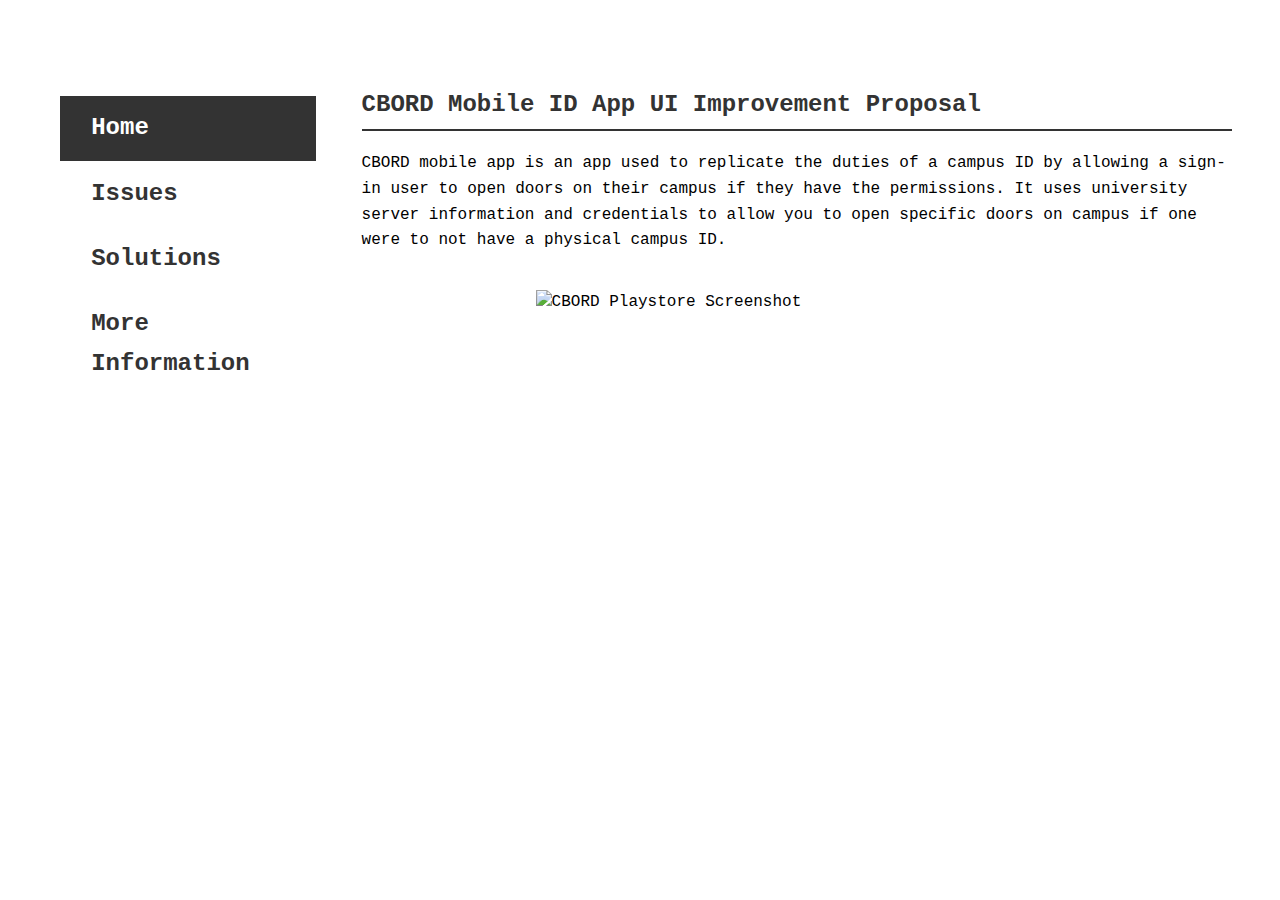
==== Project_2/index.html @ 792683b0 "edit styling and structure" ====
<!DOCTYPE html>
<html lang="en">
<head>
    <meta charset="UTF-8">
    <meta name="viewport" content="width=device-width, initial-scale=1.0">
    <title>Home - CBORD Mobile ID App UI Improvement Proposal</title>
    <link rel="stylesheet" type="text/css" media="screen" href="screen.css">
</head>
<body>

<div class="sidebar">
    <p><a class="active" href="index.html">Home</a></p>
    <p><a href="pages/1-issues.html">Issues</a></p>
    <p><a href="pages/2-solutions.html">Solutions</a></p>
    <p><a href="pages/3-more-info.html">More Information</a></p>
</div>

<main class="right-side">

    <section>
        <h1>CBORD Mobile ID App UI Improvement Proposal</h1>
        <p>CBORD mobile app is an app used to replicate the duties of a campus ID by allowing a sign-in user to open doors on their campus if they have the permissions. It uses university server information and credentials to allow you to open specific doors on campus if one were to not have a physical campus ID.</p>
        <p><img src="CBORDPlaystore.jpg" alt="CBORD Playstore Screenshot"></p>
    </section>

</main>

</body>
</html>
---- Project_2/screen.css ----
body {
font-family: "Courier New", Courier, monospace;
line-height: 1.6;
margin: 20px;
padding-bottom: 50px;
padding-top: 50px;
padding-left: 40px;
padding-right: 40px;
}

h1, h2, h3 {
color: #333;
}

section {
margin-bottom: 30px;
}

h1 {
border-bottom: 2px solid #333;
padding-bottom: 5px;
margin-bottom: 20px;
font-size: 150%;
}

h2{
font-size: 120%;
}

img{
display: block;
margin-left: auto;
margin-right: auto;
padding: 20px; 
width:60%;
max-width: 100%;
height: auto;
}

.toobig{
width:25%;
}

div.sidebar {
margin: 0;
margin-top: 2%;
margin-left: 0;
padding: 0;
width: 20%;
background-color: white;
position: fixed;
height: 90%;
overflow: auto;
overflow-x: hidden;
}

main.right-side {
width: 75%;
margin-left: 26%;
margin-right: 0;
padding-bottom: 150px;
padding-left: 0px;
padding-right: 0px;
}

div.sidebar > p {
margin: 0;
/* padding: 0; */
}

div.sidebar a {
height: auto;
margin-left: -20px;
margin-right: -20px;
display: flex;
align-items: center;
color:  #333;
padding-top: 5%;
padding-bottom: 5%;
padding-left: 20%;
padding-right: 10%;
text-decoration: none;
font-size: 150%;
line-height: 165%;
}

div.sidebar a.active {
background-color: #333;
color: white;
}

div.sidebar a:hover:not(.active) {
background-color: lightgrey;
color: #333;
}

a {
color: #333;
font-weight: 600;
text-decoration: none;
}

div.sidebar a.back {
height: 10%;
background-color: grey;
color: white;
}

div.sidebar a.back:hover {
background-color: rgb(84, 84, 84);
color: lightgrey;
}

/* a:hover,
a:active,
a:focus {
color: white;
} */
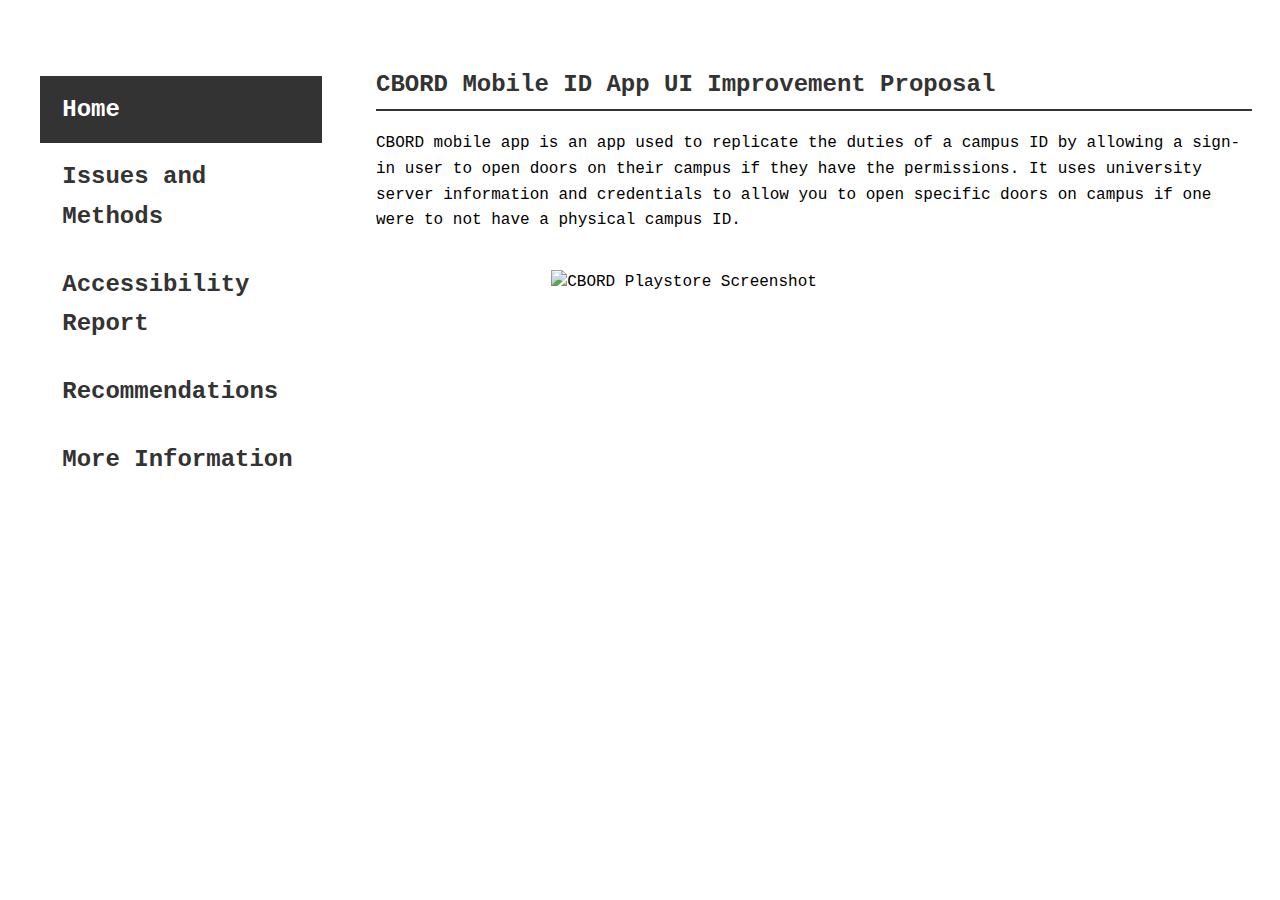
==== commit 6d82ce23: "added methods information" ====
--- a/Project_2/index.html
+++ b/Project_2/index.html
@@ -10,9 +10,10 @@
 
 <div class="sidebar">
     <p><a class="active" href="index.html">Home</a></p>
-    <p><a href="pages/1-issues.html">Issues</a></p>
-    <p><a href="pages/2-solutions.html">Solutions</a></p>
-    <p><a href="pages/3-more-info.html">More Information</a></p>
+    <p><a href="pages/1-issues.html">Issues and Methods</a></p>
+    <p><a href="pages/2-accessibility.html">Accessibility Report</a></p>
+    <p><a href="pages/3-recommendations.html">Recommendations</a></p>
+    <p><a href="pages/4-more-info.html">More Information</a></p>
 </div>
 
 <main class="right-side">
--- a/Project_2/screen.css
+++ b/Project_2/screen.css
@@ -1,7 +1,7 @@
 body {
 font-family: "Courier New", Courier, monospace;
 line-height: 1.6;
-margin: 20px;
+margin: 0;
 padding-bottom: 50px;
 padding-top: 50px;
 padding-left: 40px;
@@ -46,7 +46,7 @@
 margin-top: 2%;
 margin-left: 0;
 padding: 0;
-width: 20%;
+width: 22%;
 background-color: white;
 position: fixed;
 height: 90%;
@@ -55,8 +55,8 @@
 }
 
 main.right-side {
-width: 75%;
-margin-left: 26%;
+width: 73%;
+margin-left: 28%;
 margin-right: 0;
 padding-bottom: 150px;
 padding-left: 0px;
@@ -77,7 +77,7 @@
 color:  #333;
 padding-top: 5%;
 padding-bottom: 5%;
-padding-left: 20%;
+padding-left: 15%;
 padding-right: 10%;
 text-decoration: none;
 font-size: 150%;
@@ -97,7 +97,6 @@
 a {
 color: #333;
 font-weight: 600;
-text-decoration: none;
 }
 
 div.sidebar a.back {
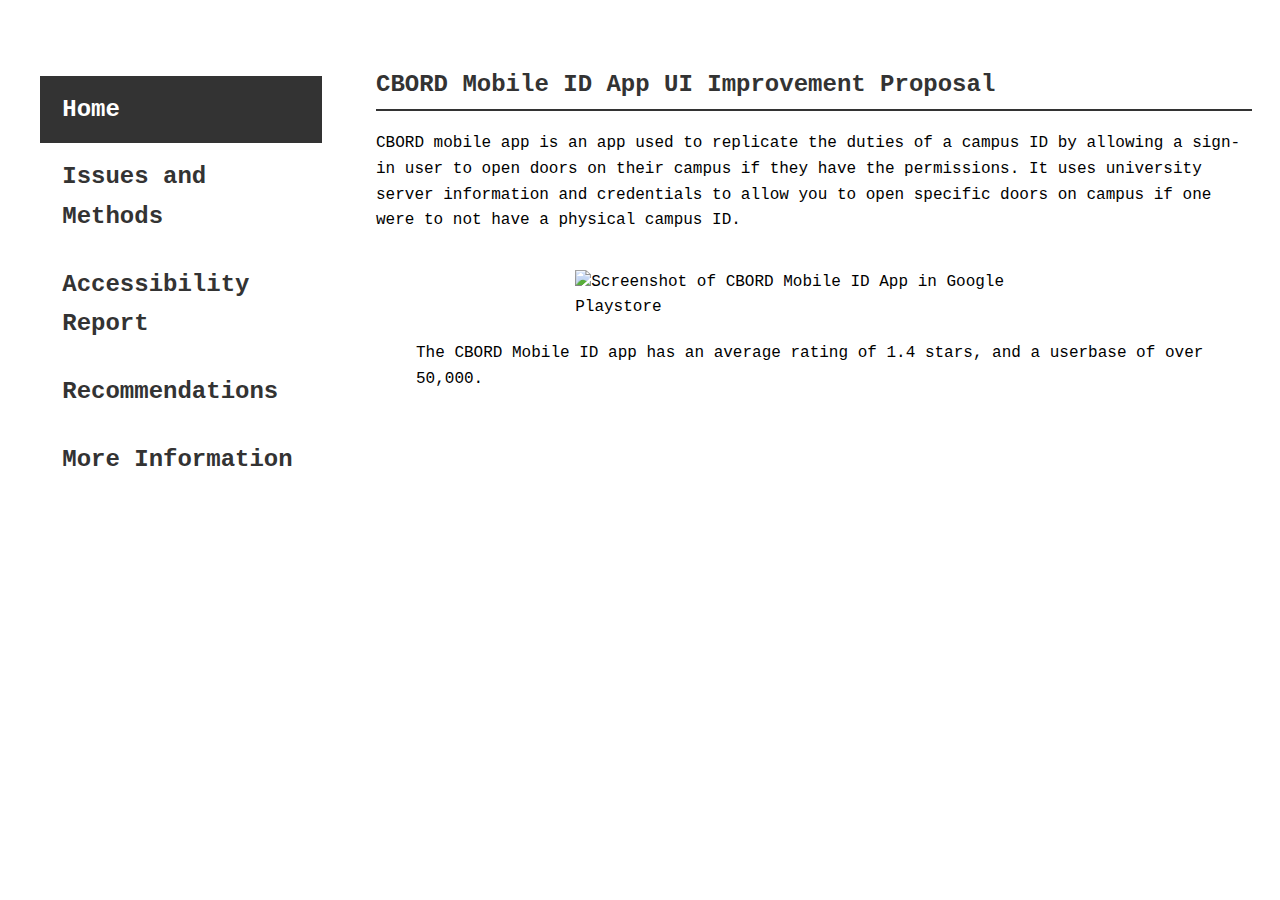
==== commit f9510ab2: "added captions and alt text to imgs" ====
--- a/Project_2/index.html
+++ b/Project_2/index.html
@@ -21,7 +21,10 @@
     <section>
         <h1>CBORD Mobile ID App UI Improvement Proposal</h1>
         <p>CBORD mobile app is an app used to replicate the duties of a campus ID by allowing a sign-in user to open doors on their campus if they have the permissions. It uses university server information and credentials to allow you to open specific doors on campus if one were to not have a physical campus ID.</p>
-        <p><img src="CBORDPlaystore.jpg" alt="CBORD Playstore Screenshot"></p>
+        <figure>
+        <img src="CBORDPlaystore.jpg" alt="Screenshot of CBORD Mobile ID App in Google Playstore">
+        <figcaption>The CBORD Mobile ID app has an average rating of 1.4 stars, and a userbase of over 50,000.</figcaption>
+        </figure>
     </section>
 
 </main>
